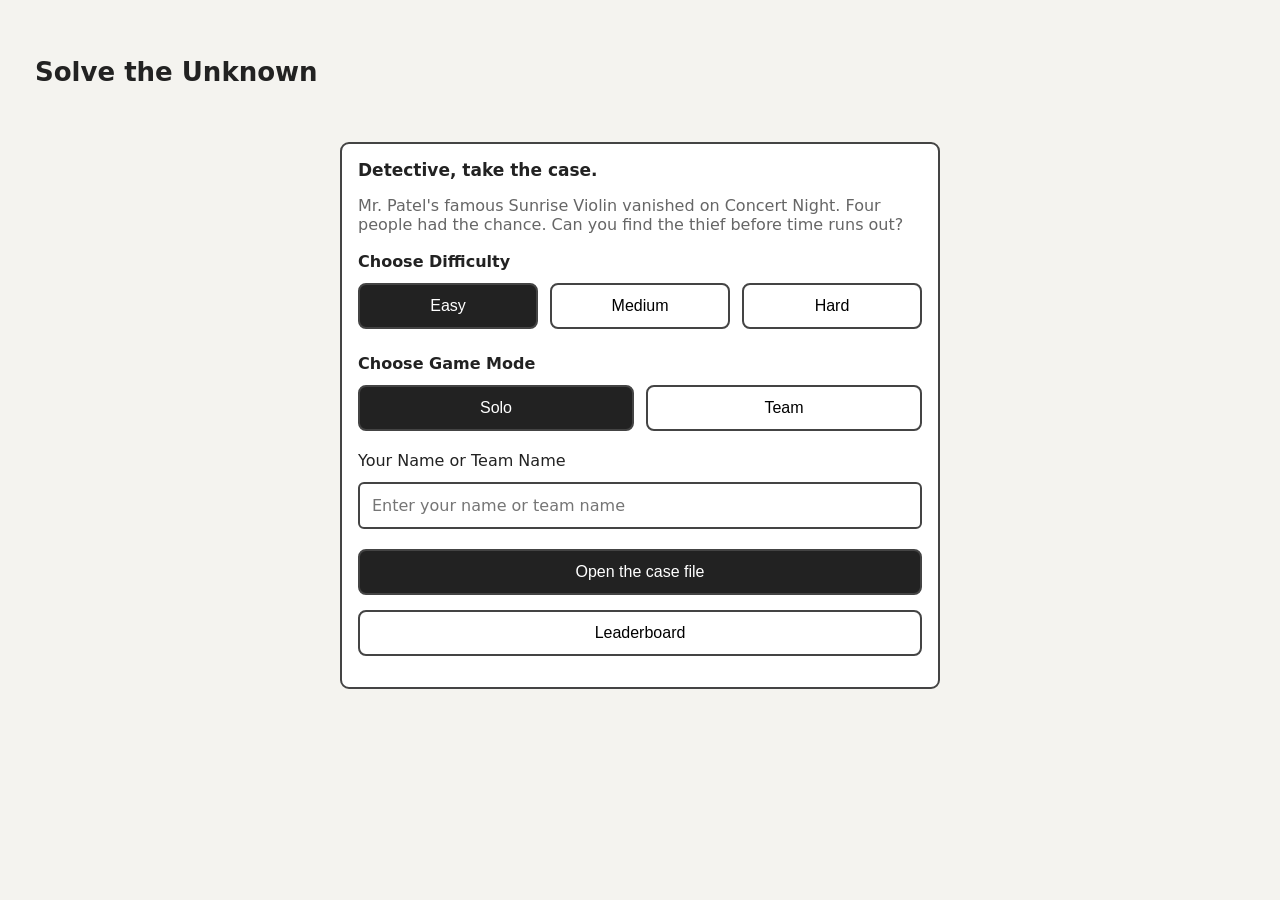
==== game.html @ 127b0d3d "update accuse and evidence" ====
<!DOCTYPE html>
<html lang="en">

<head>
    <meta charset="UTF-8">
    <meta name="viewport" content="width=device-width, initial-scale=1.0">
    <title>Solve the Unknown</title>
    <link rel="icon" type="image/png" href="image/detective.png">
    <link rel="stylesheet" href="css/style.css">
    <link rel="stylesheet" href="css/game.css">
</head>

<body>
    <main class="container">
        <section id="case-screen" class="screen">
            <div class="case-card">
                <h1>CASE FILE #1</h1>
                <h2>The Midnight Mystery</h2>
                <p class="case-description">
                    A mysterious incident happened last night.
                    Your job is to investigate the case and
                    discover the truth.
                </p>
                <hr>
                <h3>Initial Clues</h3>
                <div id="starter-clues"></div>
                <!-- <div class="clue">
                    <h4>Clue 01</h4>
                    <p>A mysterious note was discovered.</p>
                </div>
                <div class="clue">
                    <h4>Clue 02</h4>
                    <p>The incident happened around midnight.</p>
                </div> -->
                <div id="status-message"></div>
                <button id="begin-investigation-btn" class="main-btn">Begin Investigation</button>
                <button id="back-btn" class="secondary-btn">Back to Start</button>
            </div>
        </section>


<!-- Game dashboard -->

        <section id="dashboard-screen" class="screen hidden">
            <header class="game-header">
                <h1>Solve the Unknown</h1>
                <div class="game-status">
                    <span id="timer">Time 05:00</span>
                    <span id="missions-count">Missions 3 left</span>
                </div>
                <button class="tab-btn" data-section="evidence-section">Evidence</button>
</header>
            <nav class="game-navigation">
                <button class="tab-btn active" data-section="case-section">Case File</button>
                <button class="tab-btn" data-section="suspects-section">Suspects</button>
                <button class="tab-btn" data-section="missions-section">Missions</button>
                <button class="tab-btn" data-section="accuse-section">Accuse</button>
            </nav>
<!-- Case file -->
            <div id="case-section" class="dashboard-section">
                <div class="case-layout">
                    <div class="dashboard-panel">
                        <h2>Case Summary</h2>
                        <p id="welcome-message"></p>
                        <div class="summary-placeholder" id="dashboard-summary">The case story will appear here.
                        </div>
                        <ul id="crime-facts"></ul>
                    </div>
                    <!-- Victim Information -->

                    <div class="dashboard-panel">
                        <h2>Victim: <span id="victim-name"></span></h2>
                        <img src="https://api.dicebear.com/9.x/adventurer/svg?seed=Robert" class="victim-avatar" alt="Victim portrait">
                        <p id="victim-details">Robert Anderson, age and details.</p>
                    </div>
                </div>
            </div>

            <!-- Suspect -->
            <div id="suspects-section" class="dashboard-section hidden">
                <h2>Suspects</h2>
                <p>Review the suspects and investigate their possible involvement in the case.</p>
                <div id="suspect-list" class="suspect-grid">


                </div>

            </div>

            <div id="suspect-profile-section" class="dashboard-section hidden">
                <button id="profile-back-btn" class="profile-back-btn">← Back to suspects</button>
                <div class="dashboard-panel">
                    <img id="profile-avatar" class="profile-avatar" alt="">
                    <h2 id="profile-name"></h2>
                    <p id="profile-role"></p>
                    <h3>Background</h3>
                    <p id="profile-background"></p>
                    <h3>Evidence</h3>
                    <p id="profile-evidence"></p>
                    <h3>Motive</h3>
                    <p id="profile-motive"></p>
                    <h3>Alibi</h3>
                    <p id="profile-alibi"></p>
                </div>

            </div>


<!-- Mission -->
                <div id="missions-section" class="dashboard-section hidden">
                    <h2>Investigation Missions</h2>
                    <p>Complete the missions to collect information and uncover the truth.</p>

    <!-- Mission Status -->
                <div class="dashboard-panel">
                <div id="status">
                    <span id="mission-progress">Missions: 0 completed</span>
                <span id="mission-score">Score: 0</span>
            </div>
         </div>
    <!-- Mission Questions -->
                <div id="mission-list"></div>
    <!-- Evidence Board -->
                <div class="dashboard-panel">
                    <h3>Evidence Board</h3>
                    <ol id="clues">
                    </ol>
                </div>
        </div>

            <!-- Accuse -->
            <div id="accuse-section" class="dashboard-section hidden">
                <div class="accuse-layout">
                    <div class="dashboard-panel">
                        <h2>Who did it?</h2>

                        <div id="accuse-error" class="hidden">Please pick a suspect and write your reasoning</div>

                        <div id="accuse-suspect-list" class="accuse-grid">
                            <!-- JavaScript generates suspect cards for accusation here -->
                        </div>

                        <label for="accuse-reasoning" class="accuse-reasoning-label">Reasoning: </label>
                        <textarea id="accuse-reasoning" class="accuse-textarea" placeholder="Explain your reasoning for accusing this suspect..."></textarea>
                        <button id="submit-accusation-btn" class="main-btn">Submit Accusation</button>
                    </div>
                    <div class="dashboard-panel accuse-clues-panel">
                        <h3>Your clues</h3>
                        <div id="accuse-clue-list">
                            <!-- JavaScript generates clue cards here -->
                        </div>
                        <p class="accuse-hint">Review before you submit</p>
                    </div>
                          <!--Result-->
                    <div id="accuse-result" class="accuse-result hidden">
                       <h2 id="accuse-result-title">Result</h2>
                       <p id="accuse-result-text"></p>
                       <p class="accuse-score" id="accuse-score"></p>
                       <button id="save-leaderboard-btn" class="main-btn">Save to Leaderboard</button>
                       <button id="restart-btn" class="secondary-btn">Restart Game</button>
                    </div>
                </div>

                    

            </div>
            <!-- Evidence Drawer -->
            <!-- <aside id="evidence-drawer" class="evidence-drawer">
                <div class="drawer-header">
                    <h2>Evidence (<span id="evidence-count">0</span>)</h2>
                    <button id="close-evidence-btn">Close</button>
                </div>

                <div id="evidence-list">
                <p class="loading-message">No evidence yet.</p>
                </div>

            </aside> -->
            <!-- Evidence Drawer Overlay -->
            <!-- <div
                id="drawer-overlay"
                class="drawer-overlay">
            </div> -->

            <!-- evidence page -->

            <section id="evidence-section" class="dashboard-section hidden">
              <h2>Evidence</h2>
              <p id="evidence-counter"></p>
              <div id="evidence-board"></div>
              <button id="go-to-missions-btn">Go to Mission</button>
              <button id="ready-to-accuse-btn">Ready to Accuse</button>

            </section>
        </section>

    </main>
    <script src="js/api.js"></script>
    <script src="js/suspects.js"></script>
    <script src="js/game.js"></script>
    <script src="js/missions.js"></script>

</body>
</html>
---- css/style.css ----
* {
    box-sizing: border-box;
}

body {
    margin: 0;
    font-family: system-ui, Arial, sans-serif;
    background-color: #f4f3ef;
    color: #222222;
}

.container {
    padding: 35px;
}

h1 {
    font-size: 26px;
    margin-bottom: 15px;
}

h3 {
    margin-bottom: 12px;
    font-size: 16px;
}

/* Hide inactive screens and sections */
.hidden {
    display: none !important;
}

.start-card,
.case-card,
.dashboard-panel,
.suspect-card {
    background-color: #ffffff;
    border: 2px solid #444444;
    border-radius: 9px;
}

.start-card {
    width: 100%;
    max-width: 600px;
    margin: 55px auto;
    padding: 16px;
}

.start-card h2 {
    margin-top: 0;
    font-size: 17px;
}

.story {
    color: #666666;
    margin-bottom: 18px;
}

.story p {
    font-size: 13px;
}

button {
    font-size: 16px;
    padding: 12px;
    border: 2px solid #444444;
    border-radius: 8px;
    cursor: pointer;
}

button:disabled {
    opacity: 0.5;
    cursor: not-allowed;
}

.difficulty-btn,
.mode-btn,
.tab-btn {
    background-color: #ffffff;
    color: black;
}

.difficulty-btn.active,
.mode-btn.active,
.tab-btn.active {
    background-color: #222222;
    color: white;
}

.difficulty-btn:hover,
.mode-btn:hover,
.tab-btn:hover,
.secondary-btn:hover,
.main-btn:hover {
    background-color: #444444;
    color: white;
}

.main-btn,
.secondary-btn {
    width: 100%;
    margin-bottom: 15px;
}

.main-btn {
    background-color: #222222;
    color: white;
}

.secondary-btn {
    background-color: #ffffff;
    color: black;
}

button:focus-visible,
input:focus-visible,
textarea:focus-visible,
select:focus-visible {
    outline: 3px solid #b58b48;
    outline-offset: 2px;
}

.difficulty-mode {
    display: grid;
    grid-template-columns: repeat(3, 1fr);
    gap: 12px;
    margin-bottom: 25px;
}

.mode-buttons {
    display: grid;
    grid-template-columns: 1fr 1fr;
    gap: 12px;
    margin-bottom: 20px;
}

.form-group {
    margin-bottom: 20px;
}

label {
    display: block;
    font-size: 16px;
    margin-bottom: 12px;
}

input,
textarea,
select {
    width: 100%;
    min-height: 44px;
    padding: 12px;
    font-size: 16px;
    font-family: inherit;
    background-color: #ffffff;
    border: 2px solid #444444;
    border-radius: 6px;
}

.error-message {
    background-color: #fdecea;
    border-left: 5px solid #b3261e;
    color: #b3261e;
    padding: 12px;
    border-radius: 5px;
    margin-bottom: 15px;
}

.loading-message {
    color: #666666;
    font-style: italic;
    padding: 12px 0;
}

@media (max-width: 600px) {
    .container {
        padding: 18px;
    }

    .start-card {
        margin: 40px auto;
    }
}
---- css/game.css ----
/* ---------- Case introduction screen ---------- */
.case-header {
    text-align: center;
    margin-bottom: 35px;
}

.case-header h1 {
    letter-spacing: 3px;
}

.case-header p {
    color: #777;
    letter-spacing: 2px;
}

.case-card {
    width: 100%;
    max-width: 800px;
    margin: auto;
    padding: 30px;
}

.case-card h2 {
    font-size: 30px;
}

.case-card hr {
    border: 0;
    border-top: 1px solid #ddd;
    margin: 25px 0;
}

.case-card button {
    margin-top: 15px;
}

.case-description {
    line-height: 1.7;
    color: #555;
}

/* Clue cards (used in case intro and evidence drawer) */
.clue {
    background-color: #f4f3ef;
    border-left: 5px solid #b58b48;
    padding: 15px;
    margin-bottom: 15px;
    border-radius: 5px;
}

.clue h3,
.clue h4 {
    margin-top: 0;
}

/* ---------- Game header and navigation ---------- */
.game-header {
    display: flex;
    justify-content: space-between;
    align-items: center;
    gap: 20px;
    flex-wrap: wrap;
}

.game-header h1 {
    font-size: 36px;
}

.game-status {
    display: flex;
    gap: 15px;
}

.game-status span {
    border: 2px solid #444444;
    border-radius: 8px;
    padding: 15px;
    font-size: 18px;
}

.game-navigation {
    display: flex;
    gap: 15px;
    margin: 20px 0;
    flex-wrap: wrap;
}

/* ---------- Case file section ---------- */
.case-layout {
    display: grid;
    grid-template-columns: 2.2fr 1fr;
    gap: 20px;
}

.dashboard-panel {
    padding: 20px;
    margin-bottom: 15px;
}

.case-layout .dashboard-panel {
    margin-bottom: 0;
}

.summary-placeholder {
    min-height: 100px;
    background: #dededb;
    margin: 15px 0;
    padding: 15px;
}

.victim-avatar {
    width: 85px;
    height: 85px;
    border-radius: 50%;
    object-fit: cover;
    display: block;
    margin-bottom: 12px;
}

/* ---------- Suspects ---------- */
#suspects-section {
    margin-top: 25px;
}

.suspect-grid {
    display: grid;
    grid-template-columns: repeat(4, 1fr);
    gap: 18px;
}

.suspect-card {
    padding: 20px;
    text-align: center;
}

.suspect-card img,
.profile-avatar {
    width: 85px;
    height: 85px;
    border-radius: 50%;
    object-fit: cover;
    background-color: #dededb; /* shows if the image fails to load */
}

.suspect-card button {
    background: #ffffff;
    color: black;
}

.suspect-card button:hover {
    background: #444444;
    color: white;
}

/* Suspect profile view */
.profile-avatar {
    width: 120px;
    height: 120px;
}

.profile-back-btn {
    background: black;
    color: white;
    margin-bottom: 15px;
}

.profile-back-btn:hover {
    background: #444444
}

/* ---------- Evidence drawer (position and look only) ---------- */
.evidence-drawer {
    position: fixed;
    top: 0;
    right: -400px;
    width: 350px;
    max-width: 85%;
    height: 100vh;
    background: #ffffff;
    border-left: 2px solid #444444;
    padding: 25px;
    z-index: 1001;
    transition: right 0.3s ease;
    overflow-y: auto;
}

.evidence-drawer.open {
    right: 0;
}

.drawer-header {
    display: flex;
    justify-content: space-between;
    align-items: center;
}

.drawer-overlay {
    display: none;
    position: fixed;
    inset: 0;
    background: rgba(0, 0, 0, 0.4);
    z-index: 1000;
}

.drawer-overlay.open {
    display: block;
}

/* ---------- Responsive ---------- */
@media (max-width: 900px) {
    .suspect-grid {
        grid-template-columns: repeat(2, 1fr);
    }

    .case-layout {
        grid-template-columns: 1fr;
    }
}

@media (max-width: 600px) {
    .case-card {
        padding: 18px;
    }

    .case-card h2 {
        font-size: 24px;
    }

    .game-header h1 {
        font-size: 28px;
    }
}

@media (max-width: 550px) {
    .suspect-grid {
        grid-template-columns: 1fr;
    }

    .game-header {
        align-items: flex-start;
        flex-direction: column;
    }
}
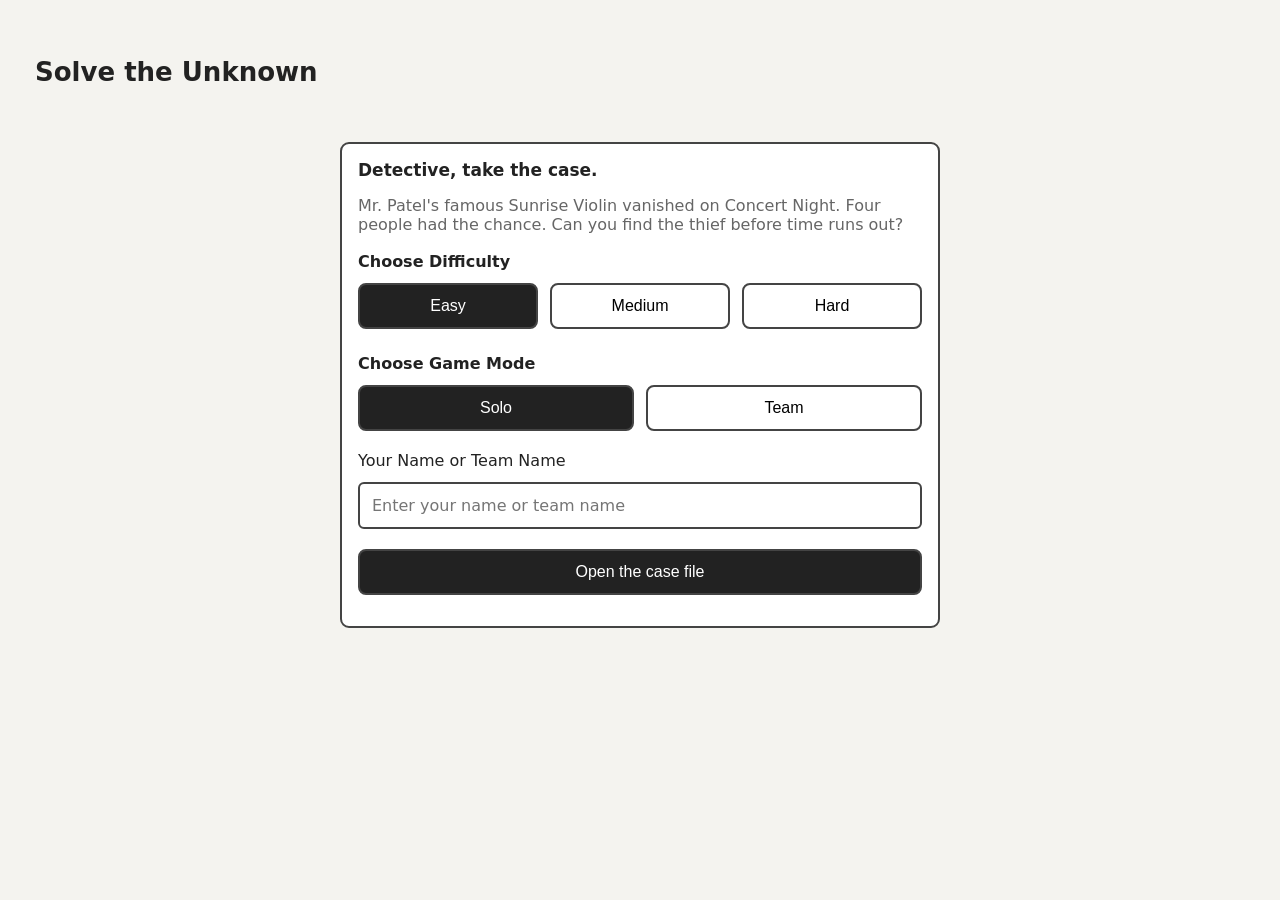
==== commit 36fa4ba6: "updated code" ====
--- a/game.html
+++ b/game.html
@@ -24,14 +24,6 @@
                 <hr>
                 <h3>Initial Clues</h3>
                 <div id="starter-clues"></div>
-                <!-- <div class="clue">
-                    <h4>Clue 01</h4>
-                    <p>A mysterious note was discovered.</p>
-                </div>
-                <div class="clue">
-                    <h4>Clue 02</h4>
-                    <p>The incident happened around midnight.</p>
-                </div> -->
                 <div id="status-message"></div>
                 <button id="begin-investigation-btn" class="main-btn">Begin Investigation</button>
                 <button id="back-btn" class="secondary-btn">Back to Start</button>
@@ -45,10 +37,10 @@
             <header class="game-header">
                 <h1>Solve the Unknown</h1>
                 <div class="game-status">
-                    <span id="timer">Time 05:00</span>
+                    <span id="timer">Time 06:00</span>
                     <span id="missions-count">Missions 3 left</span>
                 </div>
-                <button class="tab-btn" data-section="evidence-section">Evidence</button>
+                <button id="evidence-btn">Evidence</button>
 </header>
             <nav class="game-navigation">
                 <button class="tab-btn active" data-section="case-section">Case File</button>
@@ -71,7 +63,7 @@
                     <div class="dashboard-panel">
                         <h2>Victim: <span id="victim-name"></span></h2>
                         <img src="https://api.dicebear.com/9.x/adventurer/svg?seed=Robert" class="victim-avatar" alt="Victim portrait">
-                        <p id="victim-details">Robert Anderson, age and details.</p>
+                        <p id="victim-details"></p>
                     </div>
                 </div>
             </div>
@@ -106,38 +98,48 @@
             </div>
 
 
-<!-- Mission -->
-                <div id="missions-section" class="dashboard-section hidden">
-                    <h2>Investigation Missions</h2>
-                    <p>Complete the missions to collect information and uncover the truth.</p>
 
-    <!-- Mission Status -->
-                <div class="dashboard-panel">
-                <div id="status">
-                    <span id="mission-progress">Missions: 0 completed</span>
-                <span id="mission-score">Score: 0</span>
+            <!-- Mission -->
+            <div id="missions-section" class="dashboard-section hidden">
+               <div class="missions">
+
+                <div class="mission">
+                    <h3>Mission 1: Quiz</h3>
+                    <p>Answer the questions to gather information.</p>
+                    <p>Status: available</p>
+                    <button class="mission-btn" data-mission="1">Start Mission</button>
+                </div>
+                <div class="mission">
+                    <h3>Mission 2: Examine Evidence</h3>
+                    <p>Pick the right detail in a description.</p>
+                    <p>Status: available</p>
+                    <button class="mission-btn" data-mission="2">Start Mission</button>
+                </div>
+                <div class="mission">
+                    <h3>Mission 3: Interview Suspects</h3>
+                    <p>Final answer</p>
+                    <p>Status: locked until mission 2 is completed</p>
+                    <button class="mission-btn" data-mission="3">Start Mission</button>
+                </div>
+
             </div>
-         </div>
-    <!-- Mission Questions -->
-                <div id="mission-list"></div>
-    <!-- Evidence Board -->
-                <div class="dashboard-panel">
-                    <h3>Evidence Board</h3>
-                    <ol id="clues">
-                    </ol>
+               <div class="dashboard-panel" id="mission-play">
+                    <p id="notice"></p>
+                    <h3 id="question"></h3>
+                    <div id="options"></div>
+                    <p id="feedback"></p>
+                    <p>Attempts left: <span id="attempts">3</span></p>
+                    <h4>Unlocked clues</h4>
+                    <ul id="clues"></ul>
                 </div>
-        </div>
+            </div>
+            <!-- Accuse -->
 
-            <!-- Accuse -->
             <div id="accuse-section" class="dashboard-section hidden">
                 <div class="accuse-layout">
                     <div class="dashboard-panel">
                         <h2>Who did it?</h2>
-
-                        <div id="accuse-error" class="hidden">Please pick a suspect and write your reasoning</div>
-
                         <div id="accuse-suspect-list" class="accuse-grid">
-                            <!-- JavaScript generates suspect cards for accusation here -->
                         </div>
 
                         <label for="accuse-reasoning" class="accuse-reasoning-label">Reasoning: </label>
@@ -147,25 +149,24 @@
                     <div class="dashboard-panel accuse-clues-panel">
                         <h3>Your clues</h3>
                         <div id="accuse-clue-list">
-                            <!-- JavaScript generates clue cards here -->
+
                         </div>
                         <p class="accuse-hint">Review before you submit</p>
                     </div>
-                          <!--Result-->
-                    <div id="accuse-result" class="accuse-result hidden">
-                       <h2 id="accuse-result-title">Result</h2>
-                       <p id="accuse-result-text"></p>
-                       <p class="accuse-score" id="accuse-score"></p>
-                       <button id="save-leaderboard-btn" class="main-btn">Save to Leaderboard</button>
-                       <button id="restart-btn" class="secondary-btn">Restart Game</button>
-                    </div>
+
                 </div>
 
-                    
-
+                <!--Result-->
+                <div id="accuse-result" class="accuse-result hidden">
+                    <h2 id="accuse-result-title">Result</h2>
+                    <p id="accuse-result-text"></p>
+                    <p class="accuse-score" id="accuse-score"></p>
+                    <button id="restart-btn" class="secondary-btn">Restart Game</button>
+                </div>
             </div>
+                
             <!-- Evidence Drawer -->
-            <!-- <aside id="evidence-drawer" class="evidence-drawer">
+            <aside id="evidence-drawer" class="evidence-drawer">
                 <div class="drawer-header">
                     <h2>Evidence (<span id="evidence-count">0</span>)</h2>
                     <button id="close-evidence-btn">Close</button>
@@ -175,23 +176,12 @@
                 <p class="loading-message">No evidence yet.</p>
                 </div>
 
-            </aside> -->
+            </aside>
             <!-- Evidence Drawer Overlay -->
-            <!-- <div
+            <div
                 id="drawer-overlay"
                 class="drawer-overlay">
-            </div> -->
-
-            <!-- evidence page -->
-
-            <section id="evidence-section" class="dashboard-section hidden">
-              <h2>Evidence</h2>
-              <p id="evidence-counter"></p>
-              <div id="evidence-board"></div>
-              <button id="go-to-missions-btn">Go to Mission</button>
-              <button id="ready-to-accuse-btn">Ready to Accuse</button>
-
-            </section>
+            </div>
         </section>
 
     </main>
--- a/css/game.css
+++ b/css/game.css
@@ -113,9 +113,141 @@
     height: 85px;
     border-radius: 50%;
     object-fit: cover;
+}
+
+
+/*---mission---*/
+
+.missions {
+    display: flex !important;
+    gap: 20px;
+    flex-wrap: wrap;
+}
+.mission {
+    flex: 1;
+    border: 2px solid #222;
+    border-radius: 10px;
+    background: #fff;
+    padding: 16px;
+}
+.mission h3 { margin: 0 0 12px; font-size: 18px; }
+.mission p { color: #555; margin: 0 0 8px; }
+.mission-btn {
+    width: 100%;
+    margin-top: 10px;
+    padding: 14px;
+    font-size: 16px;
+    border-radius: 8px;
+    border: 2px solid #222;
+    background: #222;
+    color: #fff;
+    cursor: pointer;
+}
+.mission-btn:hover {
+    background: #444;
+    border-color: #444;
+}
+.mission-btn:disabled { 
+    background: #999;
+    border-color: #999;
+    cursor: not-allowed; 
+}
+
+/*---accuse---*/
+
+/* ---------- Accuse ---------- */
+.accuse-layout {
+    display: grid;
+    grid-template-columns: 2.2fr 1fr;
+    gap: 20px;
+    align-items: start;
+}
+
+.accuse-grid {
+    display: grid;
+    grid-template-columns: repeat(2, 1fr);
+    gap: 15px;
+    margin-bottom: 20px;
+}
+
+.accuse-option {
+    display: flex;
+    align-items: center;
+    gap: 12px;
+    border: 2px solid #222;
+    border-radius: 10px;
+    background: #fff;
+    padding: 12px 15px;
+    cursor: pointer;
+}
+
+.accuse-option:hover {
+    background: #f4f3ef;
+}
+
+.accuse-option input {
+    accent-color: #222;
+}
+
+.accuse-option img {
+    width: 45px;
+    height: 45px;
+    border-radius: 50%;
+    object-fit: cover;
+    background: #dededb;
+}
+
+.accuse-reasoning-label {
     display: block;
-    margin-bottom: 12px;
-}
+    font-weight: bold;
+    margin-bottom: 8px;
+}
+
+.accuse-textarea {
+    width: 100%;
+    min-height: 140px;
+    padding: 12px;
+    font-family: inherit;
+    font-size: 15px;
+    border: 2px solid #222;
+    border-radius: 10px;
+    resize: vertical;
+    box-sizing: border-box;
+}
+
+.accuse-error {
+    color: #b00020;
+    font-size: 14px;
+}
+
+.accuse-clues-panel .clue {
+    margin-bottom: 10px;
+}
+
+.accuse-hint {
+    color: #777;
+    font-size: 14px;
+}
+
+
+/* Result box */
+.accuse-result {
+    margin-top: 20px;
+    border: 3px dashed #222;
+    border-radius: 10px;
+    padding: 25px;
+}
+
+.accuse-result.correct { border-color: #2e7d32; }
+.accuse-result.wrong { border-color: #b00020; }
+
+.accuse-result .secondary-btn {
+    margin-left: 10px;
+}
+
+.hidden { display: none; }
+#accuse-result.correct { border: 2px solid green; }
+#accuse-result.wrong { border: 2px solid red; }
 
 /* ---------- Suspects ---------- */
 #suspects-section {
@@ -166,6 +298,29 @@
 
 .profile-back-btn:hover {
     background: #444444
+}
+
+/* ===== Accuse: suspect choice buttons ===== */
+.suspect-choice {
+    padding: 14px 15px;
+    border: 2px solid #444;
+    border-radius: 10px;
+    background: #fff;
+    color: #222;
+    font-size: 16px;
+    cursor: pointer;
+    transition: background 0.15s, transform 0.15s;
+}
+
+.suspect-choice:hover {
+    background: #f4f3ef;
+}
+
+.suspect-choice.selected {
+    background: #222;
+    color: #fff;
+    border-color: #222;
+    transform: scale(1.03);
 }
 
 /* ---------- Evidence drawer (position and look only) ---------- */
@@ -206,6 +361,78 @@
     display: block;
 }
 
+
+.clue-card {
+    border: 2px solid #1a1a1a;
+    border-radius: 8px;
+    padding: 16px;
+    background: #fff;
+}
+.clue-card.locked {
+    border: 2px dashed #999;      /* the dashed look */
+    color: #888;
+    background: #fafafa;
+}
+.clue-card.newest {
+    background: #e8e6e1;          /* light gray highlight, like Clue 3 in your mockup */
+}
+
+/* ===== Missions play area ===== */
+#mission-play {
+    margin-top: 20px;              /* gap under the mission cards */
+    padding: 20px;
+}
+
+/* hide the empty parts so they don't leave blank space */
+#mission-play #notice:empty,
+#mission-play #question:empty,
+#mission-play #feedback:empty {
+    display: none;
+}
+
+#mission-play #notice {
+    color: #a15c00;
+    margin: 0 0 10px;
+}
+
+#mission-play #question {
+    margin: 0 0 12px;
+    font-size: 20px;
+}
+
+#mission-play #options button {
+    display: block;
+    width: 100%;
+    margin: 8px 0;
+    padding: 14px;
+    font-size: 16px;
+    text-align: left;
+    border: 2px solid #222;
+    border-radius: 8px;
+    background: #fff;
+    color: #222;
+    cursor: pointer;
+}
+
+#mission-play #options button:hover {
+    background: #f4f3ef;
+}
+
+#mission-play #feedback {
+    margin: 12px 0;
+    font-weight: 600;
+}
+
+#mission-play #clues {
+    padding-left: 20px;
+}
+
+#mission-play #clues li {
+    margin: 6px 0;
+}
+
+
+
 /* ---------- Responsive ---------- */
 @media (max-width: 900px) {
     .suspect-grid {
@@ -240,4 +467,4 @@
         align-items: flex-start;
         flex-direction: column;
     }
-}
+}
